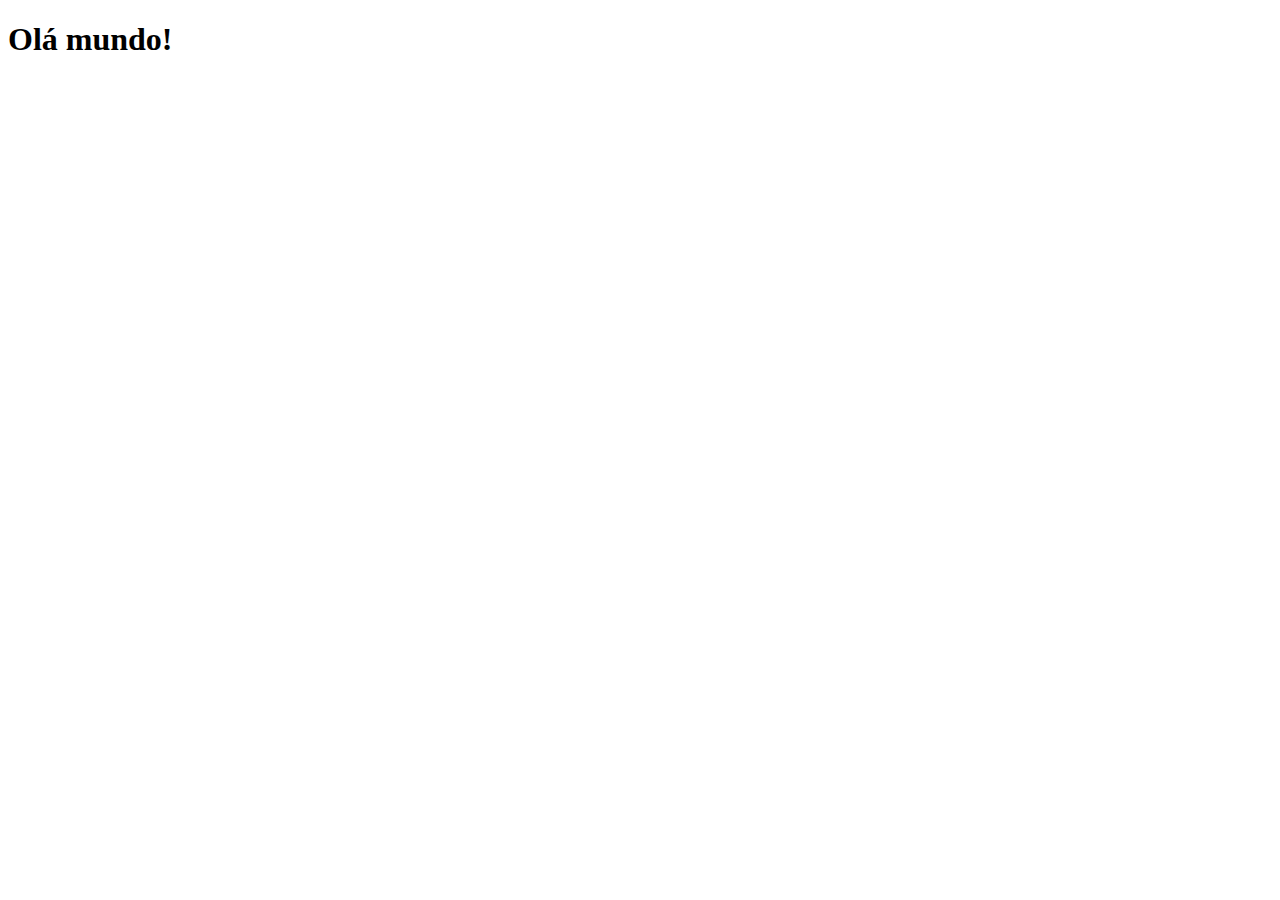
==== index.html @ 3c405b94 "Create index.html" ====
<!DOCTYPE html>
<html lang="pt-br">
<head>
    <meta charset="UTF-8">
    <meta name="viewport" content="width=device-width, initial-scale=1.0">
    <link rel="shortcut icon" href="favicon.ico" type="image/x-icon">
    <title>Projeto Redes Sociais</title>
</head>
<body>
    <h1>Olá mundo!</h1>
        
</body>
</html>
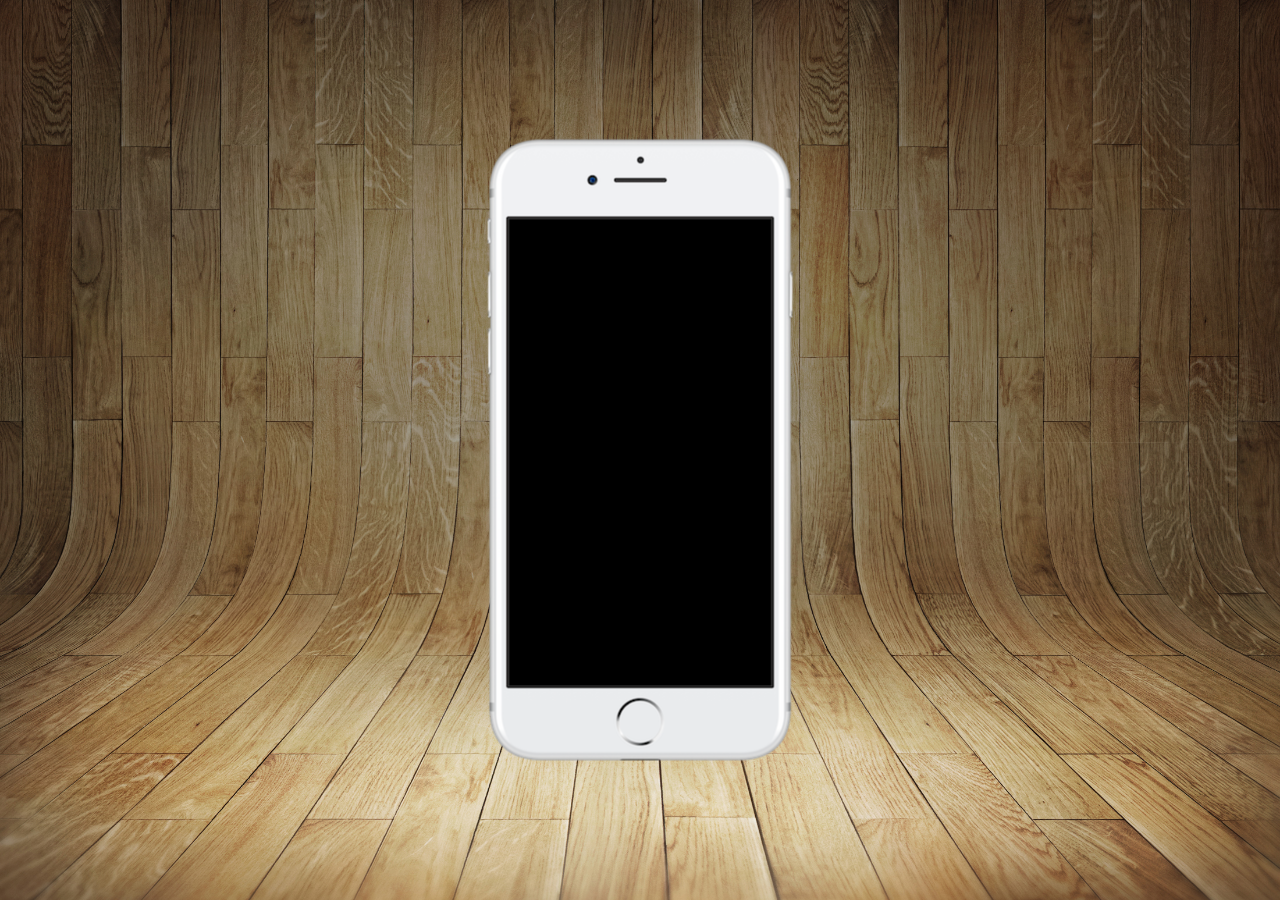
==== commit 8342a32d: "Create the Style.css" ====
--- a/index.html
+++ b/index.html
@@ -4,10 +4,20 @@
     <meta charset="UTF-8">
     <meta name="viewport" content="width=device-width, initial-scale=1.0">
     <link rel="shortcut icon" href="favicon.ico" type="image/x-icon">
+    <link rel="stylesheet" href="estilos/style.css">
     <title>Projeto Redes Sociais</title>
 </head>
 <body>
-    <h1>Olá mundo!</h1>
+    <main>
+        <section id="telefone">
+
+
+        </section>
+        <section id="redes-sociais">
+
+
+        </section>
+    </main>
         
 </body>
 </html>--- a/estilos/style.css
+++ b/estilos/style.css
@@ -0,0 +1,33 @@
+@charset "UTF-8";
+
+* {
+    margin: 0px;
+    padding: 0px;
+    font-family: Arial, Helvetica, sans-serif;
+}
+
+html, body {
+    height: 100vh;
+    width: 100vw;
+    background-color:black ;
+}
+body {
+    background: url('../imagens/fundo-madeira.jpg') no-repeat top center;
+    background-size: cover;
+    background-attachment: fixed;
+}
+main{
+    height: 100vh;
+    position: relative;
+    
+}
+
+section#telefone {
+    position: absolute;
+    top: 50%;
+    left: 50%;
+    transform: translate(-50%, -50%);
+    height: 627px;    
+    width: 311px;
+    background: url('../imagens/frame-iphone.png') no-repeat;
+}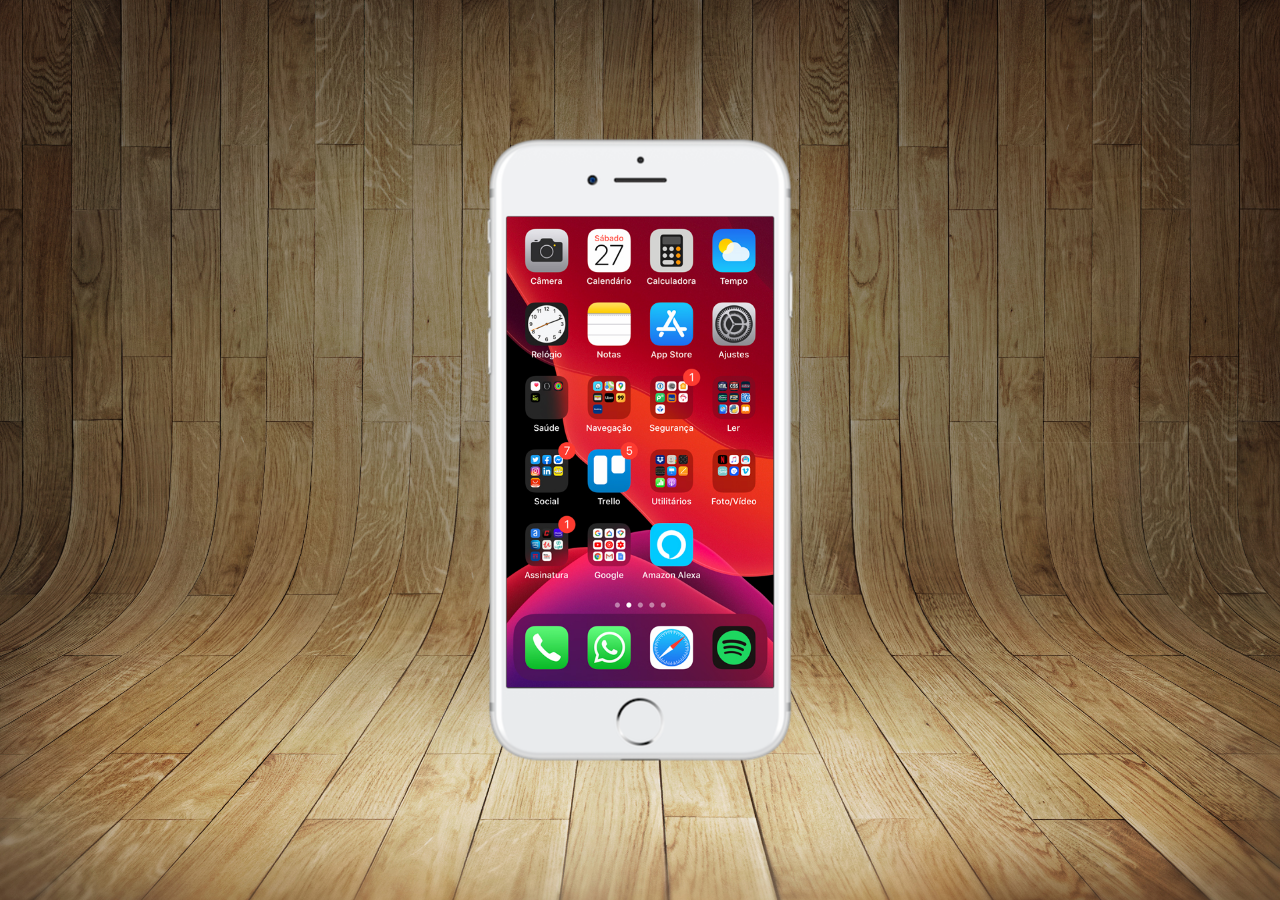
==== commit c512f7ea: "Mostrando Conteudo na tela do celular" ====
--- a/index.html
+++ b/index.html
@@ -10,6 +10,7 @@
 <body>
     <main>
         <section id="telefone">
+            <iframe src="home.html" name="tela" id="tela" frameborder="0"></iframe>
 
 
         </section>
--- a/estilos/style.css
+++ b/estilos/style.css
@@ -9,7 +9,7 @@
 html, body {
     height: 100vh;
     width: 100vw;
-    background-color:black ;
+    
 }
 body {
     background: url('../imagens/fundo-madeira.jpg') no-repeat top center;
@@ -30,4 +30,11 @@
     height: 627px;    
     width: 311px;
     background: url('../imagens/frame-iphone.png') no-repeat;
+}
+iframe#tela {
+    position:  relative;
+    top: 80px;
+    left: 22px;
+    width: 267px;
+    height: 471px;
 }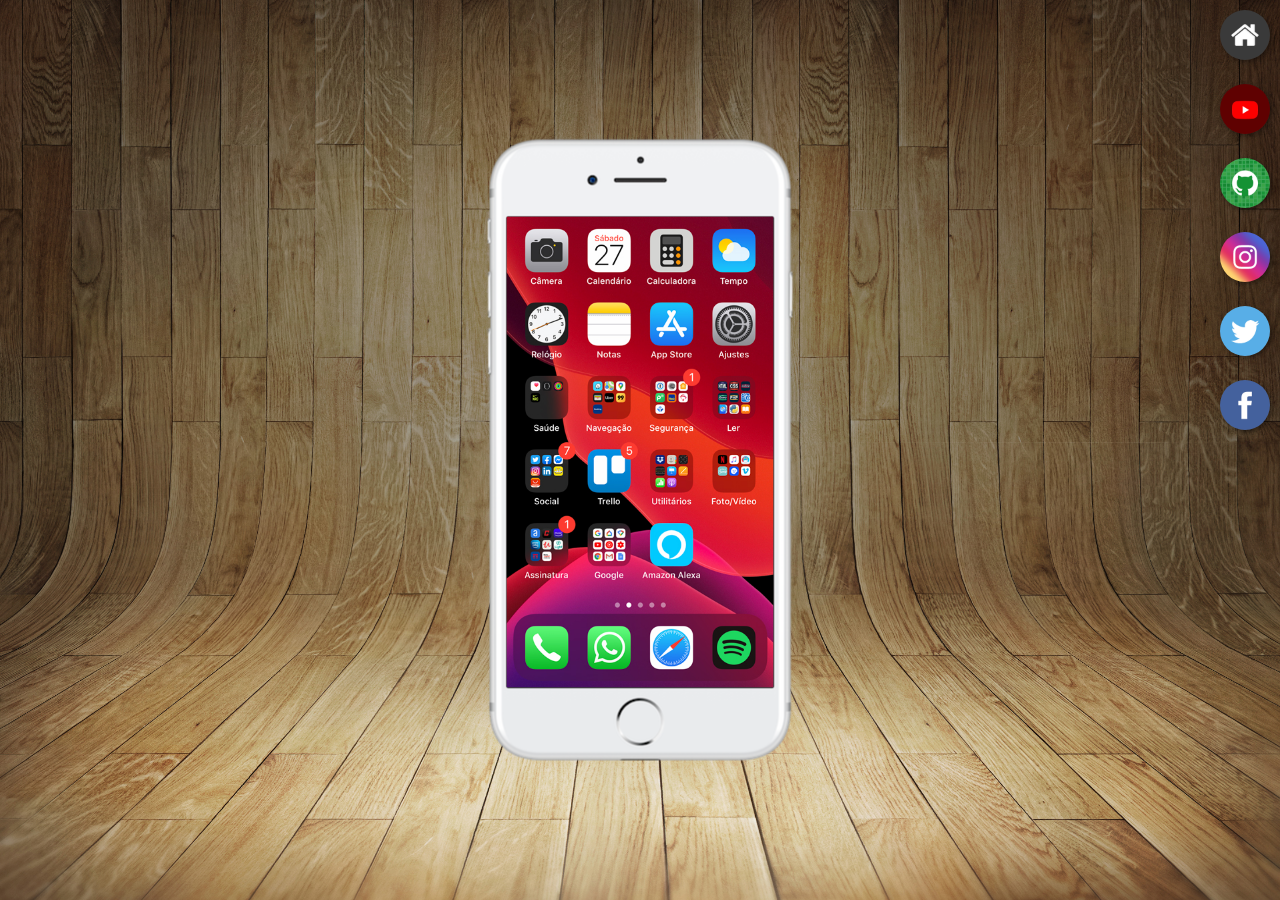
==== commit e6a06444: "Criei botões na lateral" ====
--- a/index.html
+++ b/index.html
@@ -10,11 +10,17 @@
 <body>
     <main>
         <section id="telefone">
-            <iframe src="home.html" name="tela" id="tela" frameborder="0"></iframe>
-
+            <iframe src="home.html" name="tela" id="tela" frameborder="0">Seu navegador não é compaivel com isso.</iframe>
+                
 
         </section>
         <section id="redes-sociais">
+            <a href="#" target="tela"><img src="imagens/logo-home.jpg" alt="" srcset=""> </a><br>
+            <a href="#" target="tela"><img src="imagens/logo-youtube.jpg" alt="" srcset=""> </a><br>
+            <a href="#" target="tela"><img src="imagens/logo-github.jpg" alt="" srcset=""> </a><br>
+            <a href="#" target="tela"><img src="imagens/logo-instagram.jpg" alt="" srcset=""> </a><br>
+            <a href="#" target="tela"><img src="imagens/logo-twitter.jpg" alt="" srcset=""> </a><br>
+            <a href="#" target="tela"><img src="imagens/logo-facebook.jpg" alt="" srcset=""> </a><br>
 
 
         </section>
--- a/estilos/style.css
+++ b/estilos/style.css
@@ -37,4 +37,21 @@
     left: 22px;
     width: 267px;
     height: 471px;
+}
+section#redes-sociais {
+    text-align: right;
+}
+section#redes-sociais img{
+    width: 50px;
+    margin: 10px;
+    border-radius: 50%;
+    box-shadow: 2px 2px 5px rgba(0, 0, 0, 0.404);
+    box-sizing: border-box;
+}
+section#redes-sociais img:hover {
+    border: 2px solid rgba(255, 255, 255, 0.61);
+    transform: translate(-3px, -3px);
+    box-shadow:  5px 5px 10px rgba(0, 0, 0, 0.63);
+    transition: transform .4, border 1s;
+
 }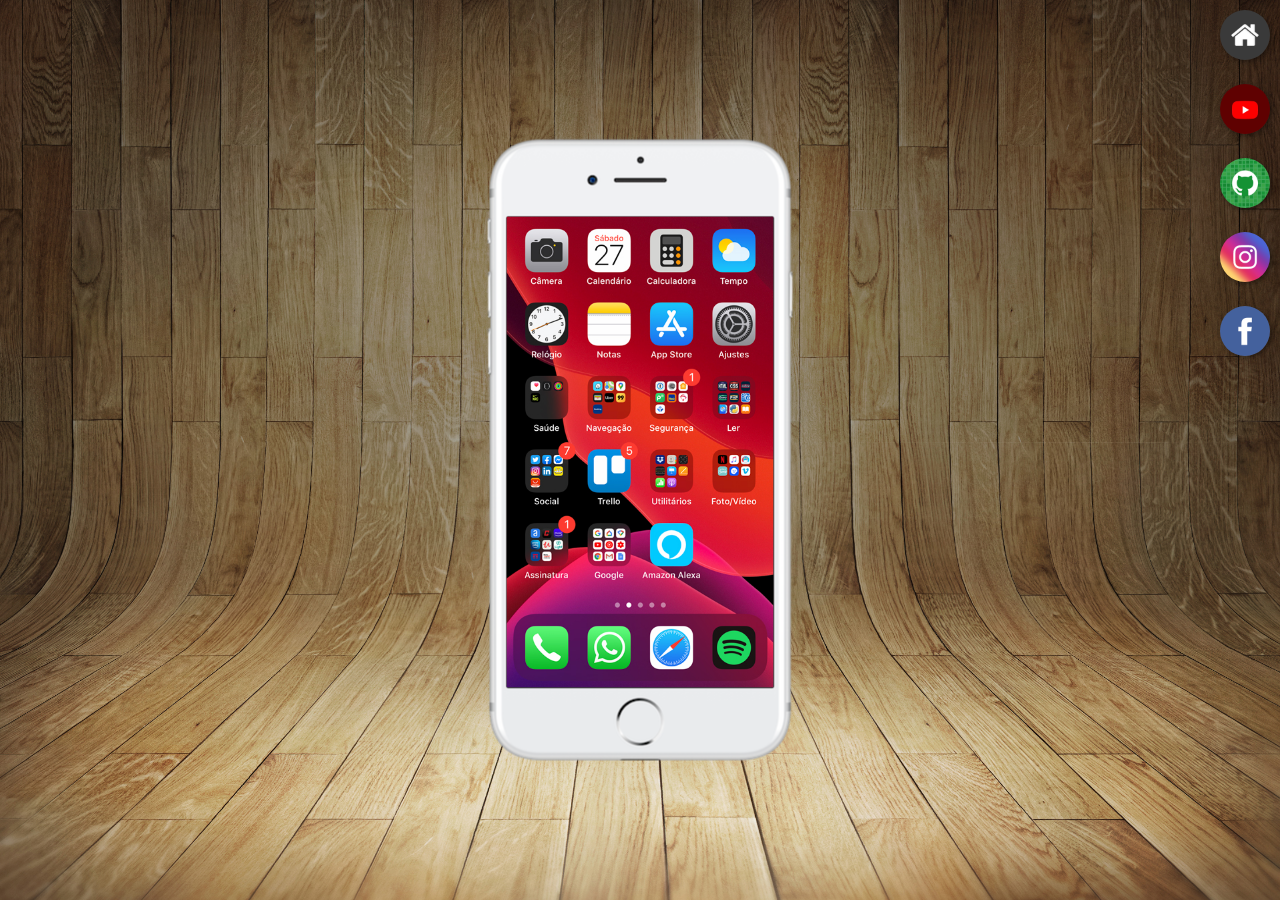
==== commit c63ef589: "criei todos botoes" ====
--- a/index.html
+++ b/index.html
@@ -15,12 +15,12 @@
 
         </section>
         <section id="redes-sociais">
-            <a href="#" target="tela"><img src="imagens/logo-home.jpg" alt="" srcset=""> </a><br>
-            <a href="#" target="tela"><img src="imagens/logo-youtube.jpg" alt="" srcset=""> </a><br>
-            <a href="#" target="tela"><img src="imagens/logo-github.jpg" alt="" srcset=""> </a><br>
-            <a href="#" target="tela"><img src="imagens/logo-instagram.jpg" alt="" srcset=""> </a><br>
-            <a href="#" target="tela"><img src="imagens/logo-twitter.jpg" alt="" srcset=""> </a><br>
-            <a href="#" target="tela"><img src="imagens/logo-facebook.jpg" alt="" srcset=""> </a><br>
+            <a href="home.html" target="tela"><img src="imagens/logo-home.jpg" alt="" srcset=""> </a><br>
+            <a href="youtube.html" target="tela"><img src="imagens/logo-youtube.jpg" alt="" srcset=""> </a><br>
+            <a href="github.html" target="tela"><img src="imagens/logo-github.jpg" alt="" srcset=""> </a><br>
+            <a href="instagram.html" target="tela"><img src="imagens/logo-instagram.jpg" alt="" srcset=""> </a><br>
+           
+            <a href="facebook.html" target="tela"><img src="imagens/logo-facebook.jpg" alt="" srcset=""> </a><br>
 
 
         </section>
